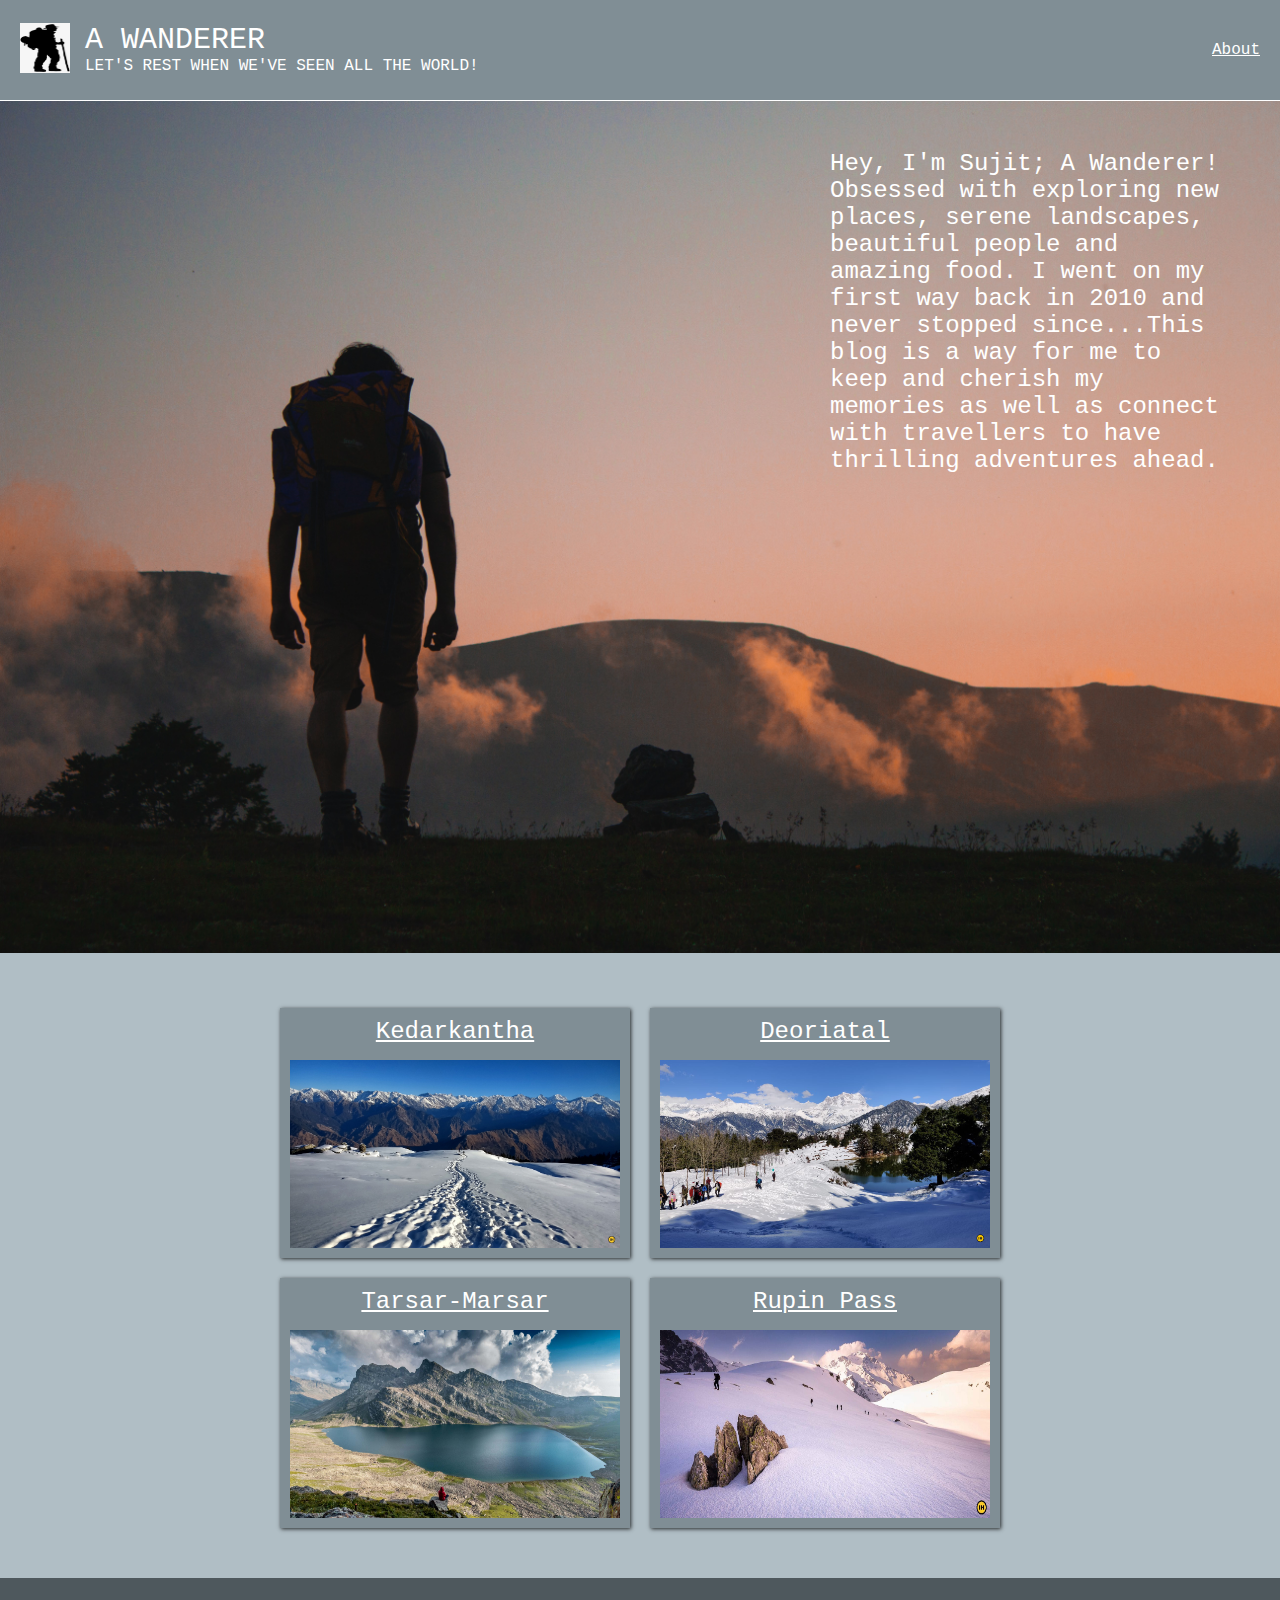
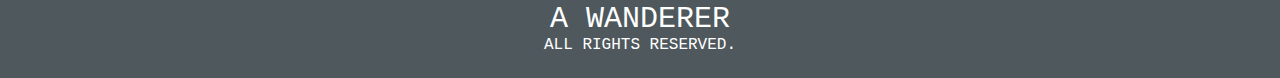
==== index.html @ 6acae227 "REFACTORED: blog content to be personal blog" ====
<!DOCTYPE html>
<html>
    <head>
        <meta name="viewport" content="width=device-width, initial-scale=1">
        <link rel="icon" type="image/png" href="./resources/images/wanderer-fevicon.png">
        <title>
            A Wanderer
        </title>
        <link rel="stylesheet" href="./resources/css/index.css">
    </head>

    <body>
        <div class="container">
            <header class="head">
                <div class="header-left-panel">
                    <div>
                        <img src="./resources/images/wanderer-fevicon.png" alt="wanderer-logo" class="logo">
                    </div>
                    <div>
                        <h3 class="blog">
                            A Wanderer
                        </h3>
                        <h4 class="tagline">
                            Let's rest when we've seen all the world!
                        </h4>
                    </div>
                </div>

                <div class="header-right-panel">
                    <a href="./resources/components/about/about.html">
                        About
                    </a>
                </div>
            </header>

            <div class="content-container">
                <div class="upper-content">
                    <img src="./resources/images/background-img.jpg" alt="background-img" class="background">
                    <p class="intro">Hey, I'm Sujit; A Wanderer! Obsessed with exploring new places, serene landscapes, beautiful people and amazing food. I went on my first way back in 2010 and never stopped since...This blog is a way for me to keep and cherish my memories as well as connect with travellers to have thrilling adventures ahead.</p>
                </div>
                <div class="cards-container">
                    <div class="card" id="kedarkantha">
                        <a href="./resources/components/kedarkantha/kedarkantha.html">Kedarkantha</a>
                        <img src="./resources/images/Kedarkantha.jpeg" alt="kedarkantha" class="card-image">
                    </div>

                    <div class="card" id="deoriatal">
                        <a href="./resources/components/deoriatal/deoriatal.html">Deoriatal</a>
                        <img src="./resources/images/Deoriatal-Chandrashila.jpeg" alt="deoriatal" class="card-image">
                    </div>

                    <div class="card" id="tarsar">
                        <a href="./resources/components/tarsar/tarsar.html">Tarsar-Marsar</a>
                        <img src="./resources/images/Tarsar-Marsar.jpeg" alt="tarsar-marsar" class="card-image">
                    </div>

                    <div class="card" id="rupin">
                        <a href="./resources/components/rupin/rupin.html">Rupin Pass</a>
                        <img src="./resources/images/Rupin-Pass.jpeg" alt="rupin-pass" class="card-image">
                    </div>
                </div>
            </div>

            <footer class="footer">
                <h3>A Wanderer</h3>
                <h4>All rights reserved.</h4>
            </footer>
        </div>
    </body>
</html>
---- resources/css/index.css ----
@import url("./variables.css");
@import url("./header.css");
@import url("./footer.css");

html,
body,
.container {
    height: 100%;
    width: 100%;
}

body {
    margin: 0;
    background-color: var(--secondary-color)
}

body > * {
    font-family: "Lucida Console", "Courier New", monospace;
    font-weight: 500;
}

.container {
    display: grid;
    grid-template-columns: repeat(2, 1fr);
    grid-template-rows: 100px 1fr 100px;
    grid-template-areas: 
    "hd hd"
    "main main"
    "ft ft";
    grid-column-gap: 0;
}
    
.logo {
    height: 50px;
    width: 50px;
    margin-right: 15px;
}

a {
    color: var(--primary-text);
}

h3,
h4 {
    color: var(--primary-text);
    font-weight: 500;
    margin: 0px;
    text-transform: uppercase;
}

h3 {
    font-size: 30px;
    font-weight: 500;
}

.content-container {
    grid-area: main;
}

.background{
    width: 100%;
    height: 100%;
}

.intro {
    position: absolute;
    display: inline;
    margin: 50px;
    right: 0;
    color: var(--primary-text);
    font-size: 24px;
    width: 400px;
}

.title {
    position: absolute;
    display: inline;
    top: 150px;
    color: var(--primary-text);
    font-size: 64px;
}

.cards-container {
    display: grid;
    grid-template-columns: 1fr 350px 350px 1fr;
    grid-template-rows: 250px 250px;
    grid-template-areas: 
    "r1c1 r1c2 r1c3 r1c4"
    "r2c1 r2c2 r2c3 r2c4";
    grid-column-gap: 20px;
    grid-row-gap: 20px;
    margin-top: 50px;
}

.card {
    display: flex;
    flex-direction: column;
    justify-content: flex-start;
    align-items: center;
    padding: 10px;
    background-color: var(--primary-color);
    box-shadow: 1px 1px 4px 0 rgba(0, 0, 0, 0.8);
}

.card > a {
    color: var(--primary-text);
    font-size: 24px;
}

.card-image {
    display: block;
    width: 100%;
    height: 100%;
    margin-top: 15px;
}

#kedarkantha {
    grid-area: r1c2;
}

#deoriatal {
    grid-area: r1c3;
}

#tarsar {
    grid-area: r2c2;
}

#rupin {
    grid-area: r2c3;
}

.blog-content {
    display: flex;
    flex-direction: column;
    justify-content: center;
    align-items: center;
}
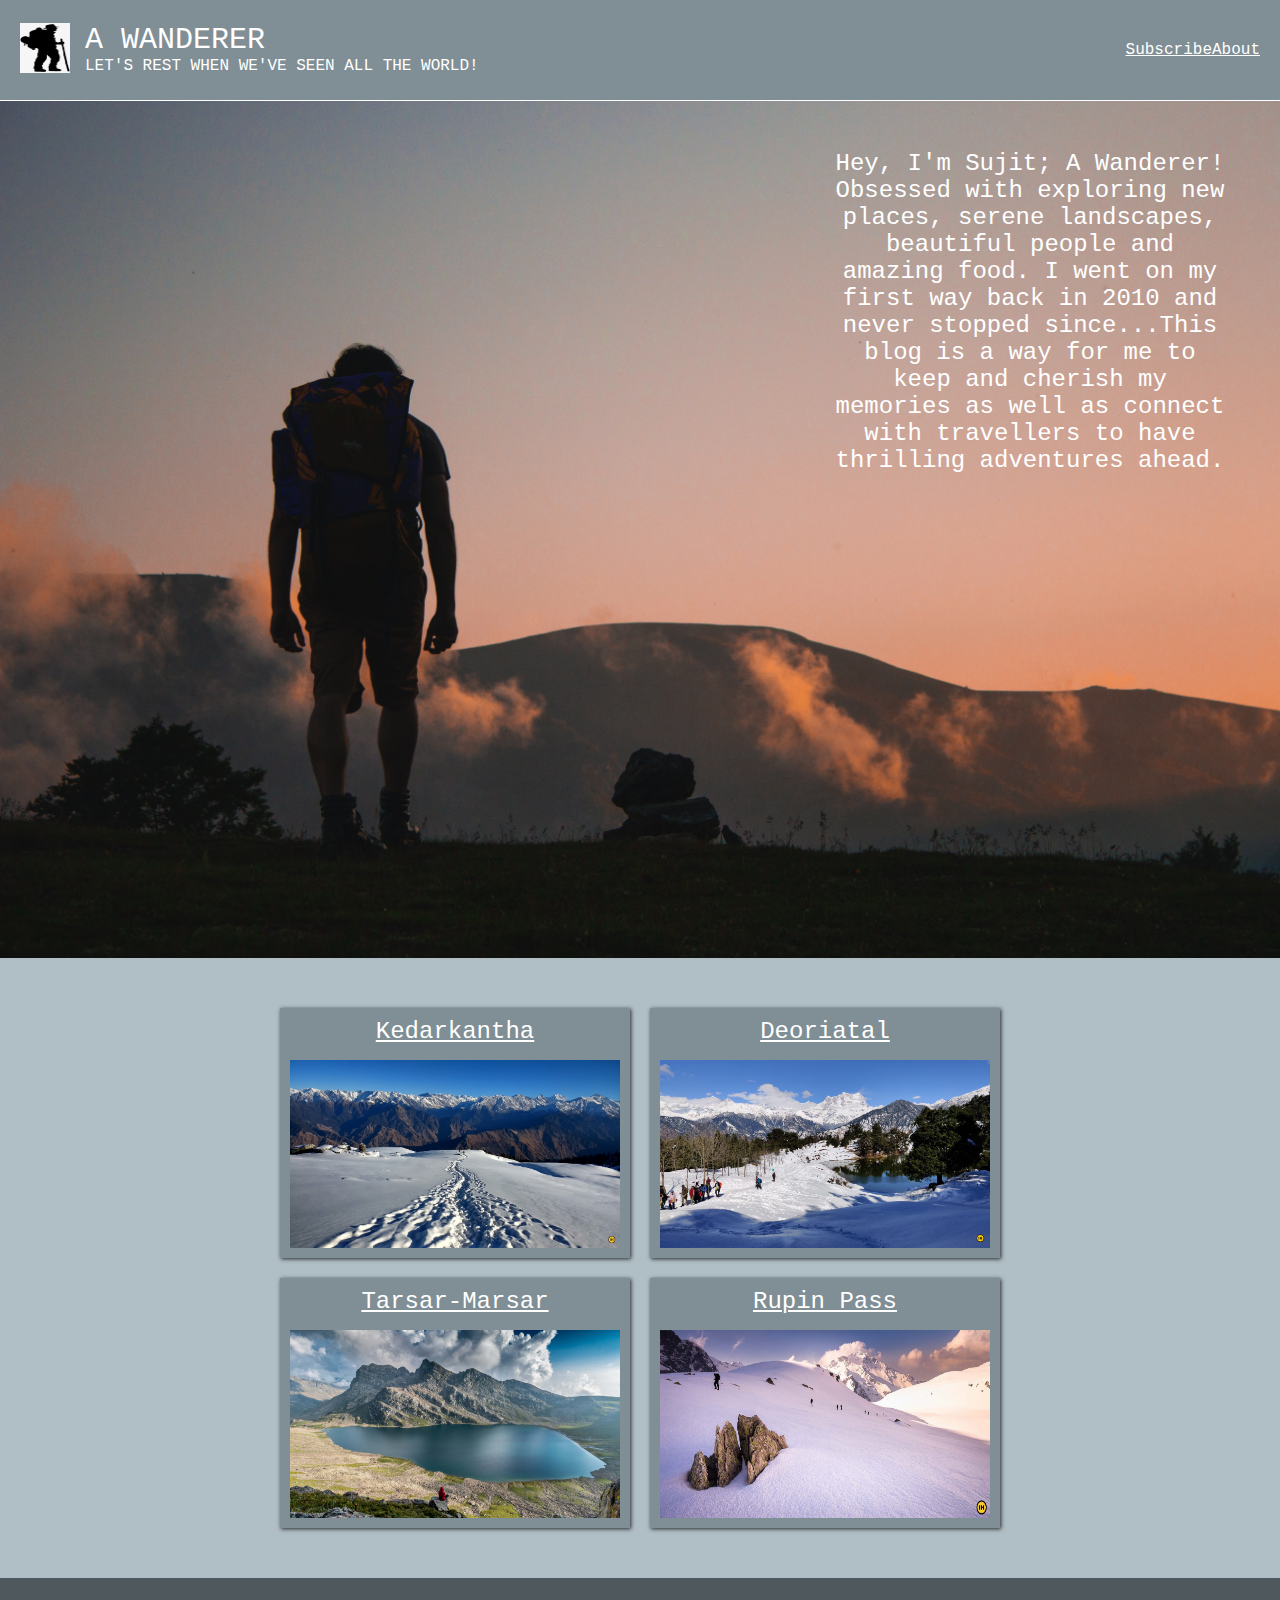
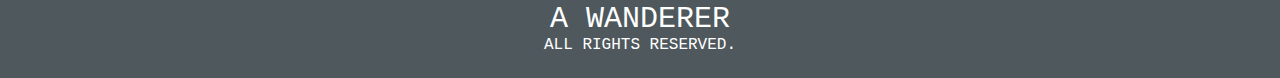
==== commit e4f748af: "ADDED: subscribe link placeholder in home page" ====
--- a/index.html
+++ b/index.html
@@ -27,7 +27,10 @@
                 </div>
 
                 <div class="header-right-panel">
-                    <a href="./resources/components/about/about.html">
+                    <a href="./resources/components/about/about.html" class="nav-link">
+                        Subscribe
+                    </a>
+                    <a href="" class="nav-link">
                         About
                     </a>
                 </div>
--- a/resources/css/index.css
+++ b/resources/css/index.css
@@ -136,3 +136,54 @@
     justify-content: center;
     align-items: center;
 }
+
+.blog-inner-content {
+    display: flex;
+    align-items: center;
+    justify-content: space-evenly;
+}
+
+.link-section {
+    display: flex;
+    align-items: center;
+}
+
+.back-arrow {
+    height: 35px;
+    width: 35px;
+    filter: invert(100%);
+    margin-right: 10px;
+}
+
+.back-link {
+    display: flex;
+    align-items: center;
+}
+
+.content-container {
+    display: flex;
+    flex-direction: column;
+    justify-content: flex-start;
+    align-items: center;
+    color: var(--secondary-text);
+}
+
+h1 {
+    text-decoration: underline;
+}
+
+p {
+    width: 50%;
+    font-size: 24px;
+    text-align: center;
+}
+
+.author-info {
+    font-size: 20px;
+    color: var(--secondary-text);
+    max-width: 300px;
+}
+
+.avatar {
+    margin-left: -10px;
+}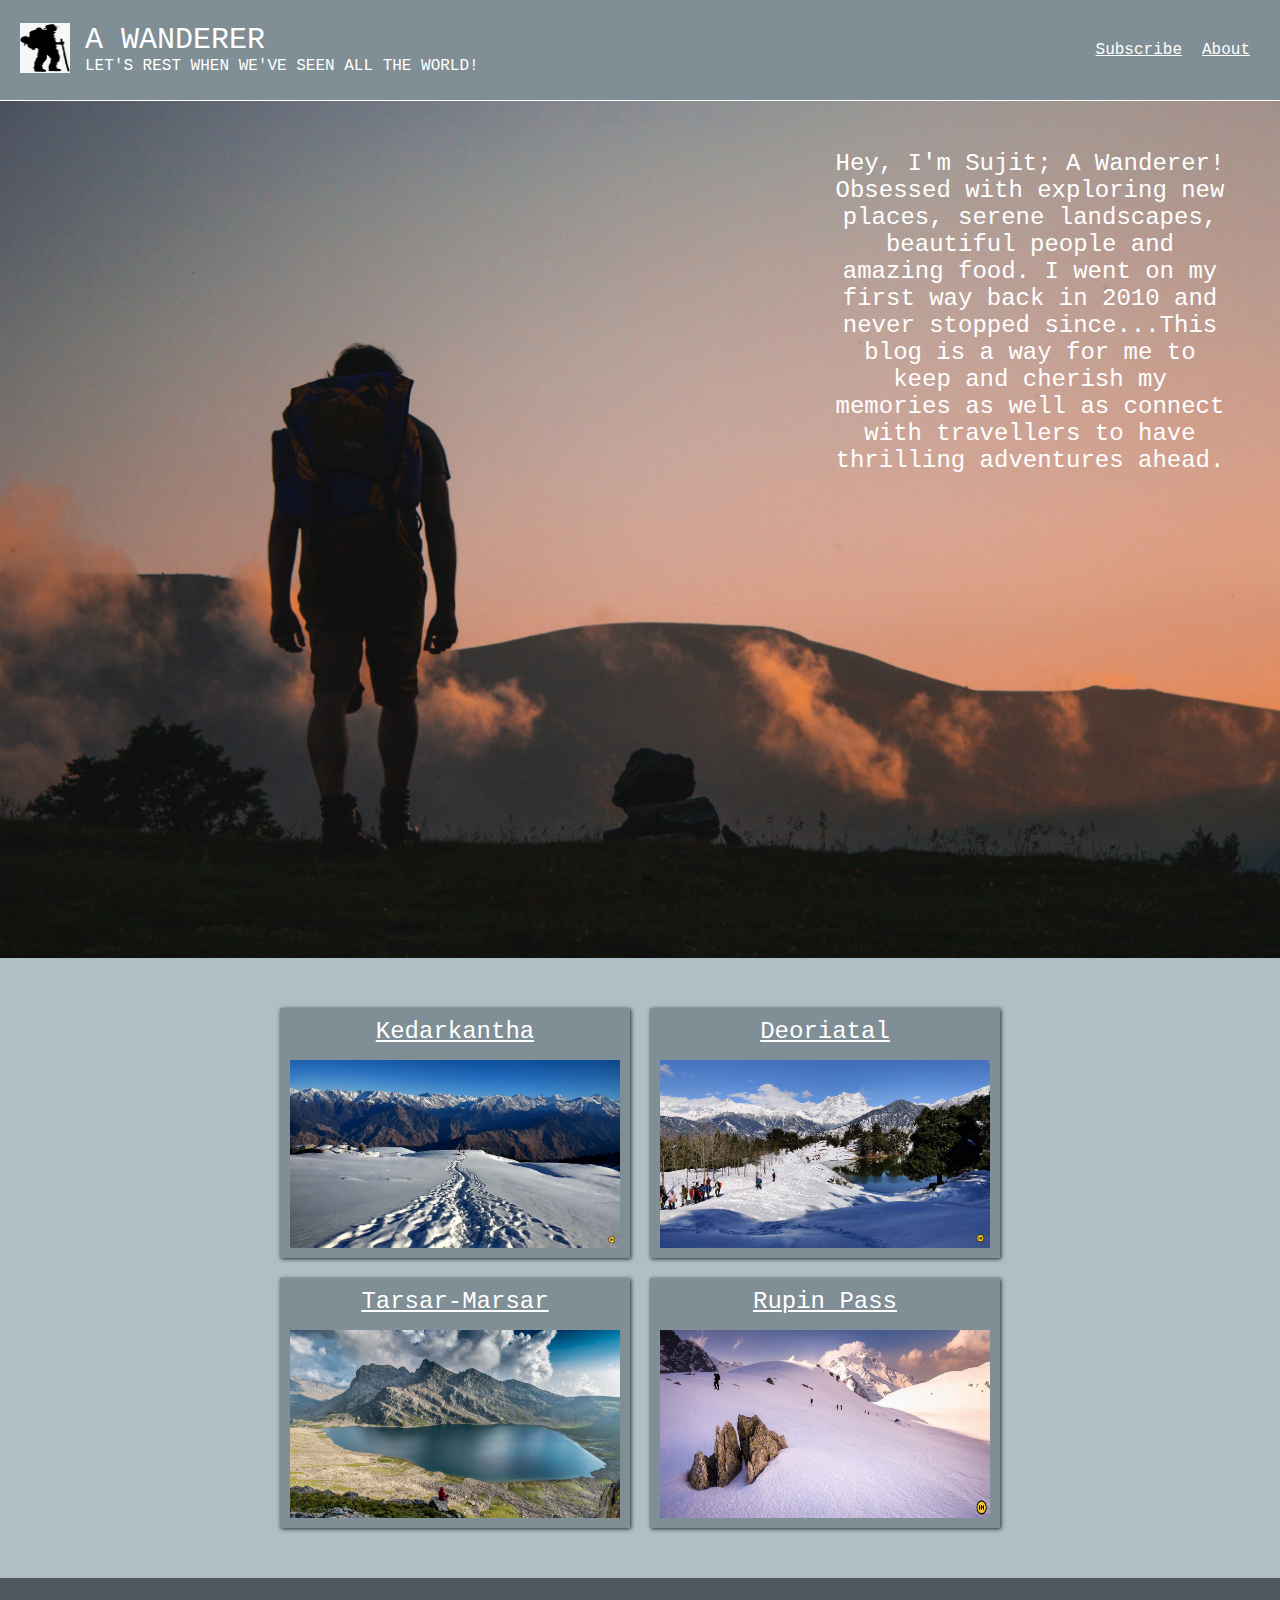
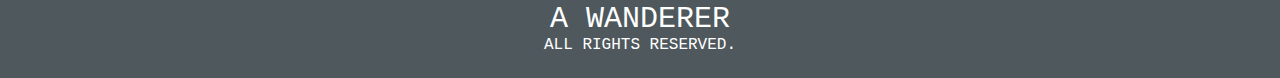
==== commit 619eaa22: "ADDED: subscribe page content" ====
--- a/index.html
+++ b/index.html
@@ -27,10 +27,10 @@
                 </div>
 
                 <div class="header-right-panel">
-                    <a href="./resources/components/about/about.html" class="nav-link">
+                    <a href="./resources/components/subscribe/subscribe.html" class="nav-link">
                         Subscribe
                     </a>
-                    <a href="" class="nav-link">
+                    <a href="./resources/components/about/about.html" class="nav-link">
                         About
                     </a>
                 </div>
--- a/resources/css/index.css
+++ b/resources/css/index.css
@@ -186,4 +186,15 @@
 
 .avatar {
     margin-left: -10px;
+}
+
+.primary-button {
+    height: 34px;
+    padding: 0 25px;
+    border-radius: 34px;
+    color: var(--secondary-text);
+    font-size: 20px;
+    box-shadow: 1px 1px 4px 0 rgba(0, 0, 0, 0.8);
+    border: none;
+    text-transform: uppercase;
 }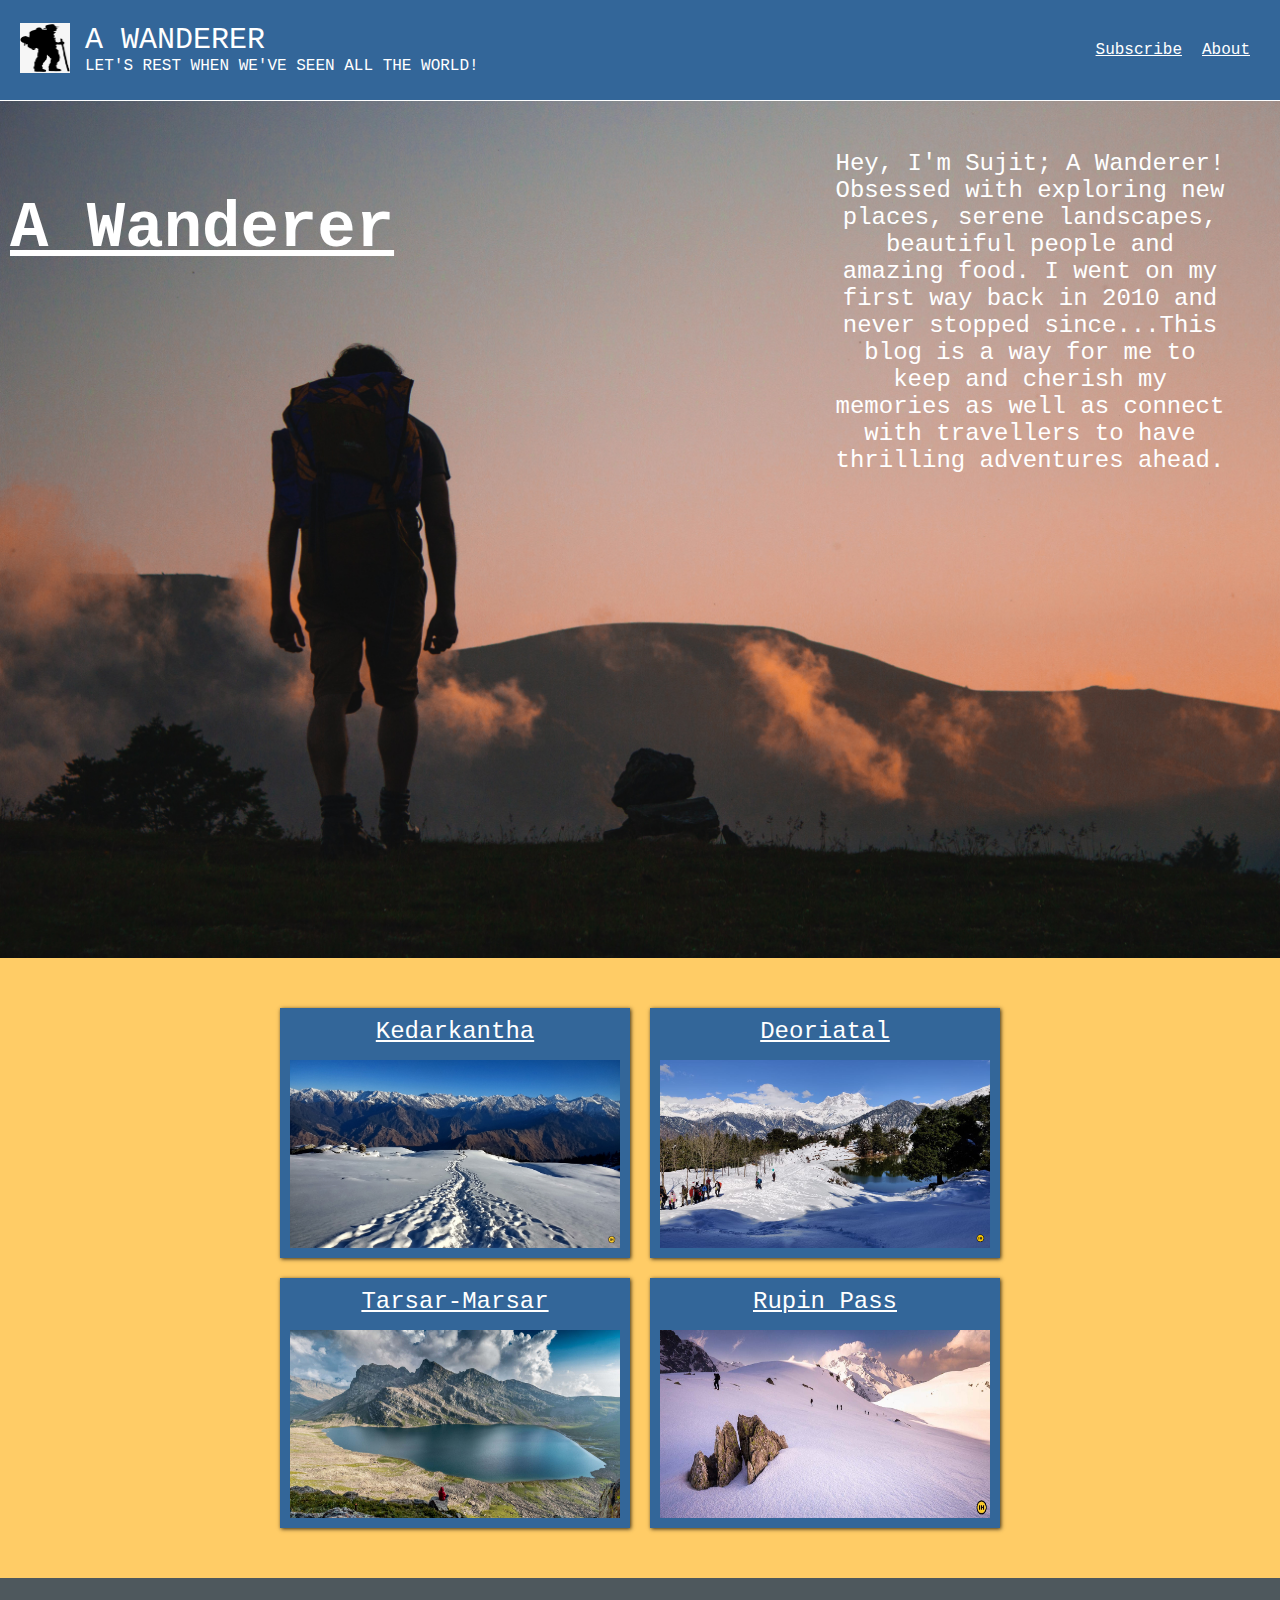
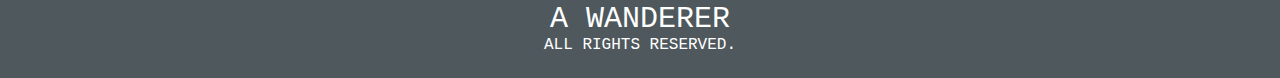
==== commit c95aa698: "ADDED: h1 title for home page" ====
--- a/index.html
+++ b/index.html
@@ -1,11 +1,9 @@
 <!DOCTYPE html>
-<html>
+<html lang="en">
     <head>
         <meta name="viewport" content="width=device-width, initial-scale=1">
         <link rel="icon" type="image/png" href="./resources/images/wanderer-fevicon.png">
-        <title>
-            A Wanderer
-        </title>
+        <title>A Wanderer</title>
         <link rel="stylesheet" href="./resources/css/index.css">
     </head>
 
@@ -38,6 +36,7 @@
 
             <div class="content-container">
                 <div class="upper-content">
+                    <h1 class="title ml-10">A Wanderer</h1>
                     <img src="./resources/images/background-img.jpg" alt="background-img" class="background">
                     <p class="intro">Hey, I'm Sujit; A Wanderer! Obsessed with exploring new places, serene landscapes, beautiful people and amazing food. I went on my first way back in 2010 and never stopped since...This blog is a way for me to keep and cherish my memories as well as connect with travellers to have thrilling adventures ahead.</p>
                 </div>
--- a/resources/css/index.css
+++ b/resources/css/index.css
@@ -53,10 +53,6 @@
     font-weight: 500;
 }
 
-.content-container {
-    grid-area: main;
-}
-
 .background{
     width: 100%;
     height: 100%;
@@ -69,7 +65,8 @@
     right: 0;
     color: var(--primary-text);
     font-size: 24px;
-    width: 400px;
+    width: fit-content;
+    max-width: 400px;
 }
 
 .title {
@@ -90,6 +87,7 @@
     grid-column-gap: 20px;
     grid-row-gap: 20px;
     margin-top: 50px;
+    margin-bottom: 50px;
 }
 
 .card {
@@ -141,26 +139,11 @@
     display: flex;
     align-items: center;
     justify-content: space-evenly;
-}
-
-.link-section {
-    display: flex;
-    align-items: center;
-}
-
-.back-arrow {
-    height: 35px;
-    width: 35px;
-    filter: invert(100%);
-    margin-right: 10px;
-}
-
-.back-link {
-    display: flex;
-    align-items: center;
+    margin-top: 20px;
 }
 
 .content-container {
+    grid-area: main;
     display: flex;
     flex-direction: column;
     justify-content: flex-start;
@@ -197,4 +180,111 @@
     box-shadow: 1px 1px 4px 0 rgba(0, 0, 0, 0.8);
     border: none;
     text-transform: uppercase;
+}
+
+.social-media-icon {
+    text-decoration: none;
+}
+
+.ml-10 {
+    margin-left: 10px;
+}
+
+@media screen and (max-width: 768px) {
+
+    .container {
+        grid-template-columns: 1fr;
+        grid-template-rows: 100px 1fr 100px;
+        grid-template-areas: 
+        "hd"
+        "main"
+        "ft";
+    }
+
+    .content-container {
+        justify-content: center;
+        margin-bottom: 20px;
+    }
+
+    .background{
+        width: 100%;
+        height: auto;
+    }
+
+    .intro {
+        position: static;
+        display: block;
+        margin: auto;
+    }
+    
+    .cards-container {
+        grid-template-columns: 1fr;
+        grid-template-rows: repeat(4, 1fr);
+        grid-template-areas: 
+            "r1c1"
+            "r2c1"
+            "r3c1"
+            "r4c1";
+        margin: 50px 10px;
+    }
+
+    .card-image {
+        height: -webkit-fill-available;
+    }
+
+    #kedarkantha {
+        grid-area: r1c1;
+    }
+    
+    #deoriatal {
+        grid-area: r2c1;
+    }
+    
+    #tarsar {
+        grid-area: r3c1;
+    }
+    
+    #rupin {
+        grid-area: r4c1;
+    }
+
+    .blog-inner-content {
+        flex-direction: column;
+    }
+
+    .author-desc {
+        display: flex;
+        flex-direction: column;
+        justify-self: center;
+        align-items: center;
+        margin-bottom: 20px;
+    }
+
+    .author-info {
+        text-align: center;
+    }
+
+    p {
+        width: fit-content;
+        margin: 0 20px;
+    }
+
+    .title {
+        font-size: 32px;
+    }
+}
+
+@media screen and (max-width: 375px) {
+
+    h3 {
+        font-size: 24px;
+    }
+
+    h4 {
+        font-size: 12px;
+    }
+
+    .intro {
+        font-size: 20px;
+    }
 }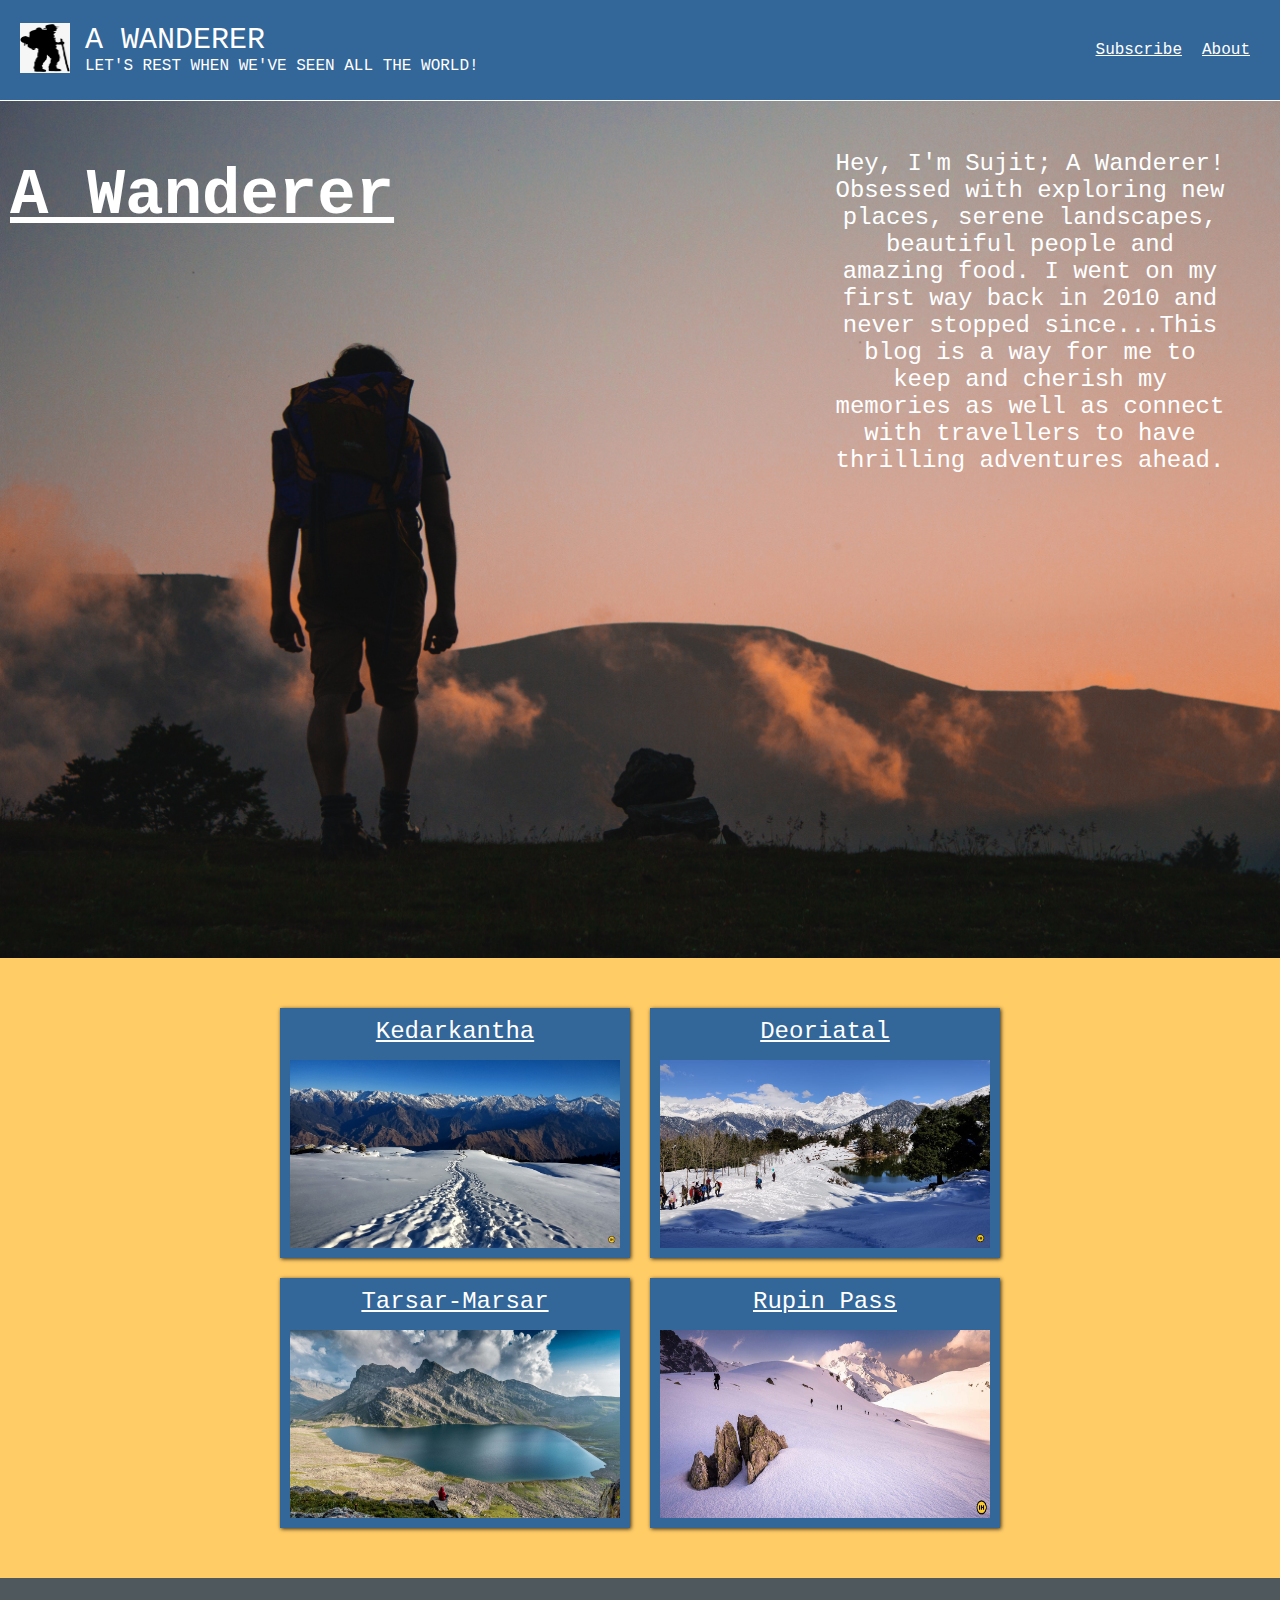
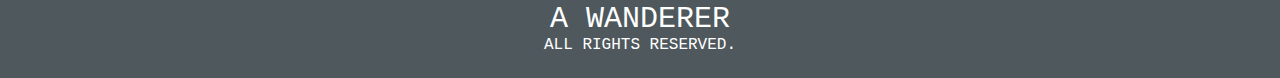
==== commit 87e99ab8: "ADDED: role for all pages" ====
--- a/index.html
+++ b/index.html
@@ -34,7 +34,7 @@
                 </div>
             </header>
 
-            <div class="content-container">
+            <div class="content-container" role="main">
                 <div class="upper-content">
                     <h1 class="title ml-10">A Wanderer</h1>
                     <img src="./resources/images/background-img.jpg" alt="background-img" class="background">
--- a/resources/css/index.css
+++ b/resources/css/index.css
@@ -38,6 +38,11 @@
 
 a {
     color: var(--primary-text);
+}
+
+h1 {
+    margin-top: 10px;
+    margin-bottom: 10px;
 }
 
 h3,
@@ -151,6 +156,10 @@
     color: var(--secondary-text);
 }
 
+.page-title {
+    text-align: center;
+}
+
 h1 {
     text-decoration: underline;
 }
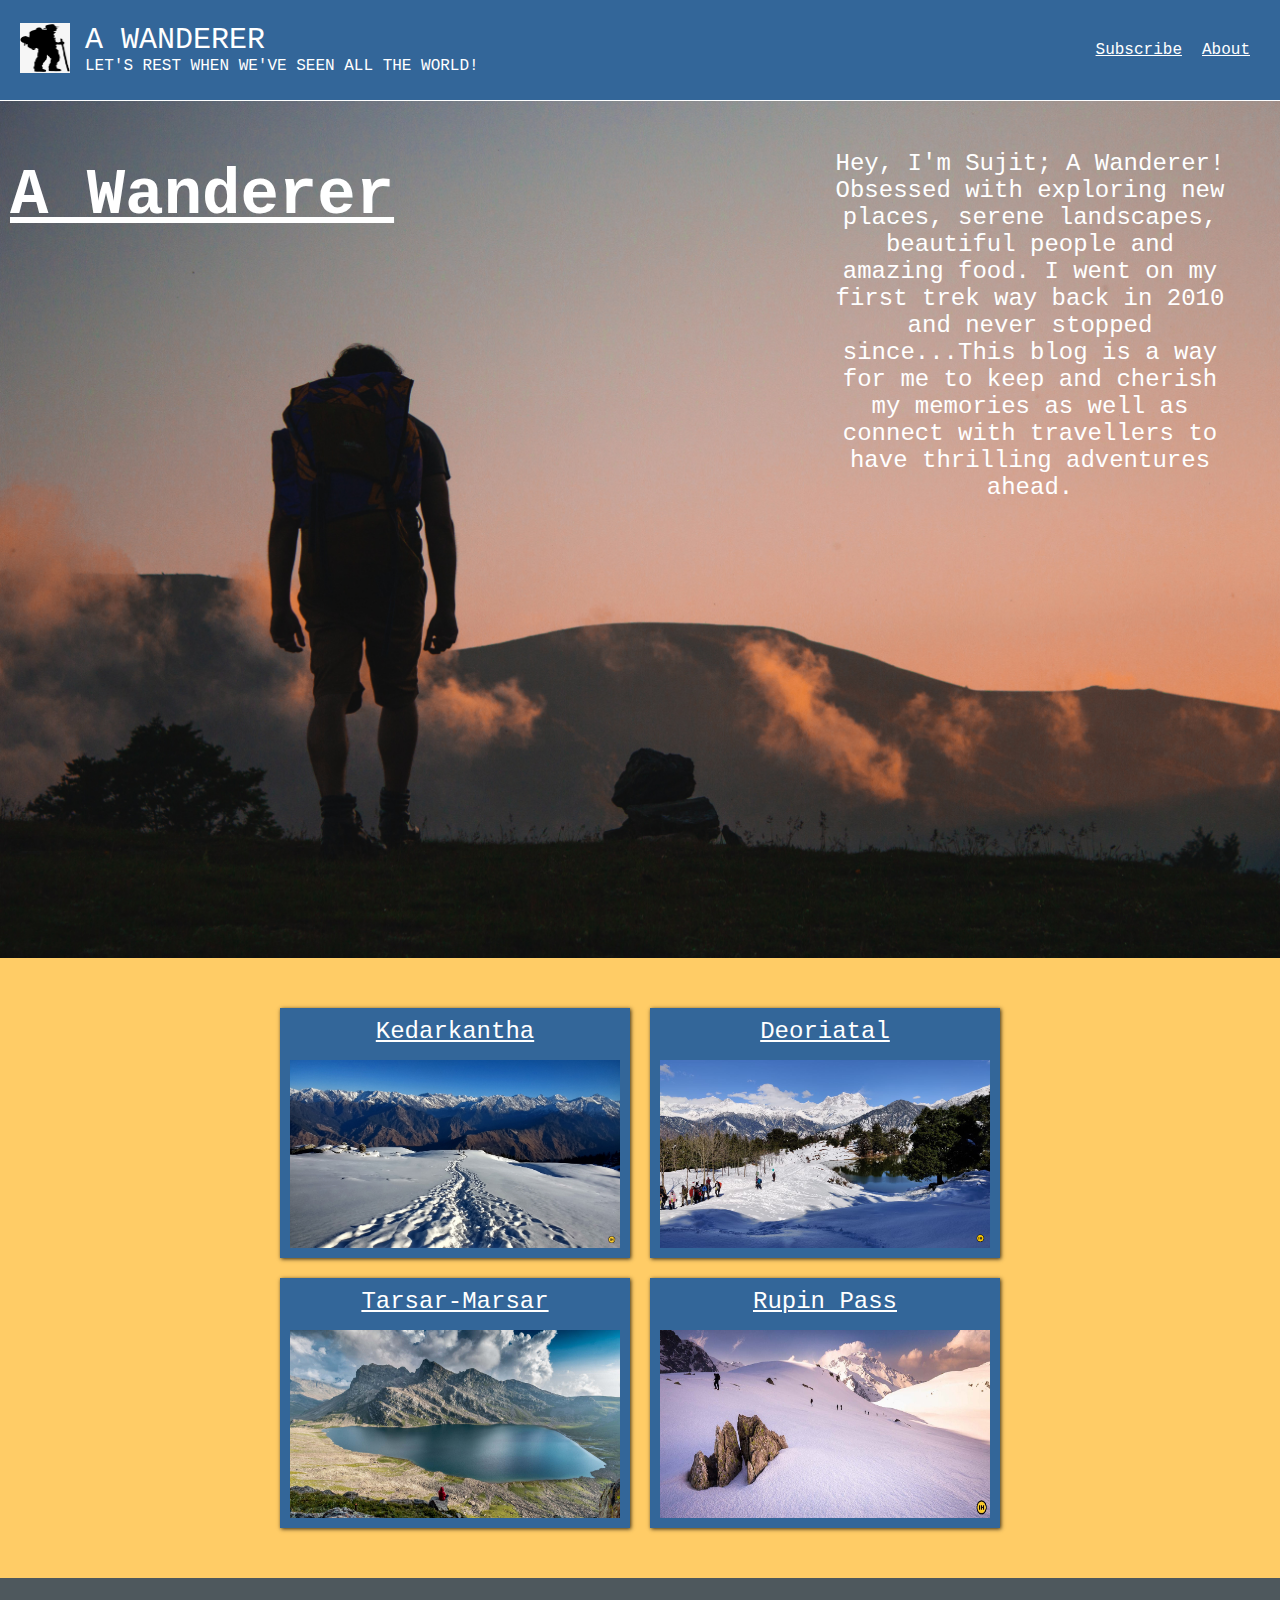
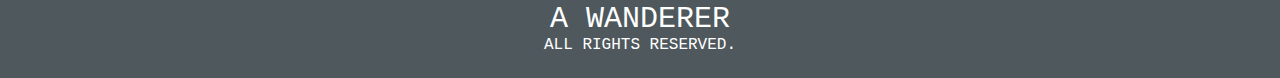
==== commit 70d65884: "RESOLVED: about text issue" ====
--- a/index.html
+++ b/index.html
@@ -38,7 +38,7 @@
                 <div class="upper-content">
                     <h1 class="title ml-10">A Wanderer</h1>
                     <img src="./resources/images/background-img.jpg" alt="background-img" class="background">
-                    <p class="intro">Hey, I'm Sujit; A Wanderer! Obsessed with exploring new places, serene landscapes, beautiful people and amazing food. I went on my first way back in 2010 and never stopped since...This blog is a way for me to keep and cherish my memories as well as connect with travellers to have thrilling adventures ahead.</p>
+                    <p class="intro">Hey, I'm Sujit; A Wanderer! Obsessed with exploring new places, serene landscapes, beautiful people and amazing food. I went on my first trek way back in 2010 and never stopped since...This blog is a way for me to keep and cherish my memories as well as connect with travellers to have thrilling adventures ahead.</p>
                 </div>
                 <div class="cards-container">
                     <div class="card" id="kedarkantha">
